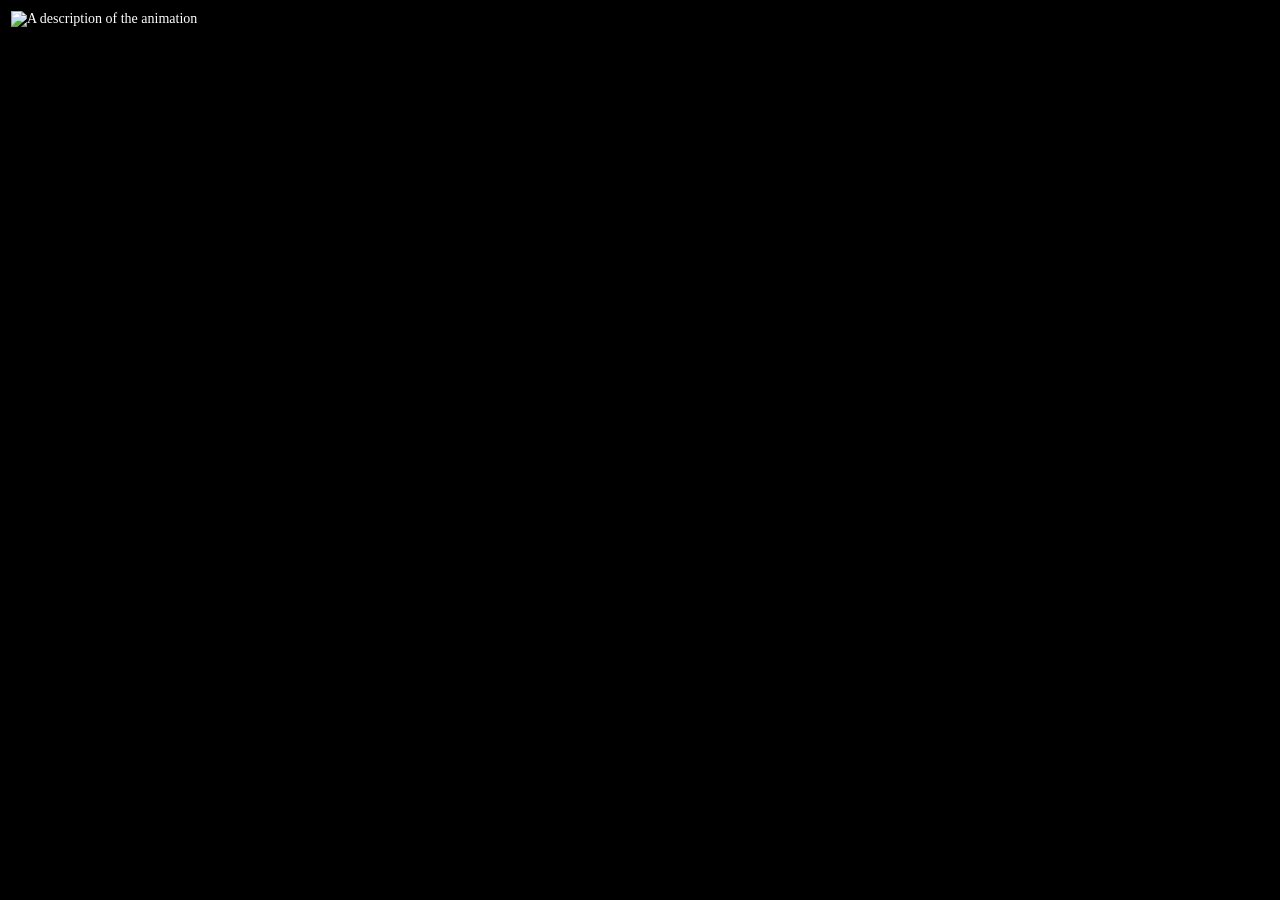
==== index.html @ 7f23ce85 "initial" ====
<!DOCTYPE html>
<html>
<head>
	<meta charset="UTF-8">
	<meta name="viewport" content="width=device-width, initial-scale=1.0">
    <title>m4lwhere's palace</title>
    <link rel="stylesheet" href="style.css">
    <meta name="author" content="m4lwhere">	
</head>
<body>
<div id="container">
	<table>
		<tbody>
			<tr>
				<td id="main">
					<div id="terminal>">
					

<img src="/assets/images/Youareanidiot_virus.gif" alt="A description of the animation" />

<script src="script.js"></script>
</body>
</html>
---- style.css ----
@font-face {
  font-family: 'vt323';
  src: url('assets/fonts/VT323-Regular.ttf') format('truetype');
}

@font-face {
  font-family: 'press-start-2p';
  src: url('assets/fonts/PressStart2P-Regular.ttf') format('truetype');
}

@font-face {
  font-family: 'pixel-nes';
  src: url('assets/fonts/Pixel-NES.otf') format('opentype');
}

@font-face {
  font-family: 'matrix';
  src: url('assets/fonts/matrix-code.ttf') format('truetype');
}

html {
    margin: 0;
    background: black;
    color: white;
    font-family: vt323;
    font-size: 14px;
}

#left {
	width: 675px; 
	
}

#right {
	width: 350px;
	
}

#terminal {
	font-family: vt323;
	font-size: 14px;
	padding: 10px;
	border: 2px solid white;
	margin: 5px;
}

#achievements {
	font-family: press-start-2p;
	font-size: 25px;
}

#badges {
	padding: 10px;
	border: 2px solid white;
	margin: 5px;
}

#matrix {
    height: 200px;
    padding: 10px;
    border: 2px solid white;
    margin: 5px;
    overflow: hidden;
}

#matrix-canvas {
    width: 100%;
    height: 100%;
    display: block;
}

#links {
	padding: 10px;
	border: 2px solid white;
	margin: 5px;
	font-size: 15px;
}

#link {
	font-family: press-start-2p;
	font-size: 15px;
	text-align: center;
}

#chaos {
	padding: 10px;
	border: 2px solid white;
	margin: 5px;
}

#artifacts {
	font-family: press-start-2p;
	font-size: 15px;
	text-align: center;
}

#chaos img {
	display: block;
	margin: auto;
}
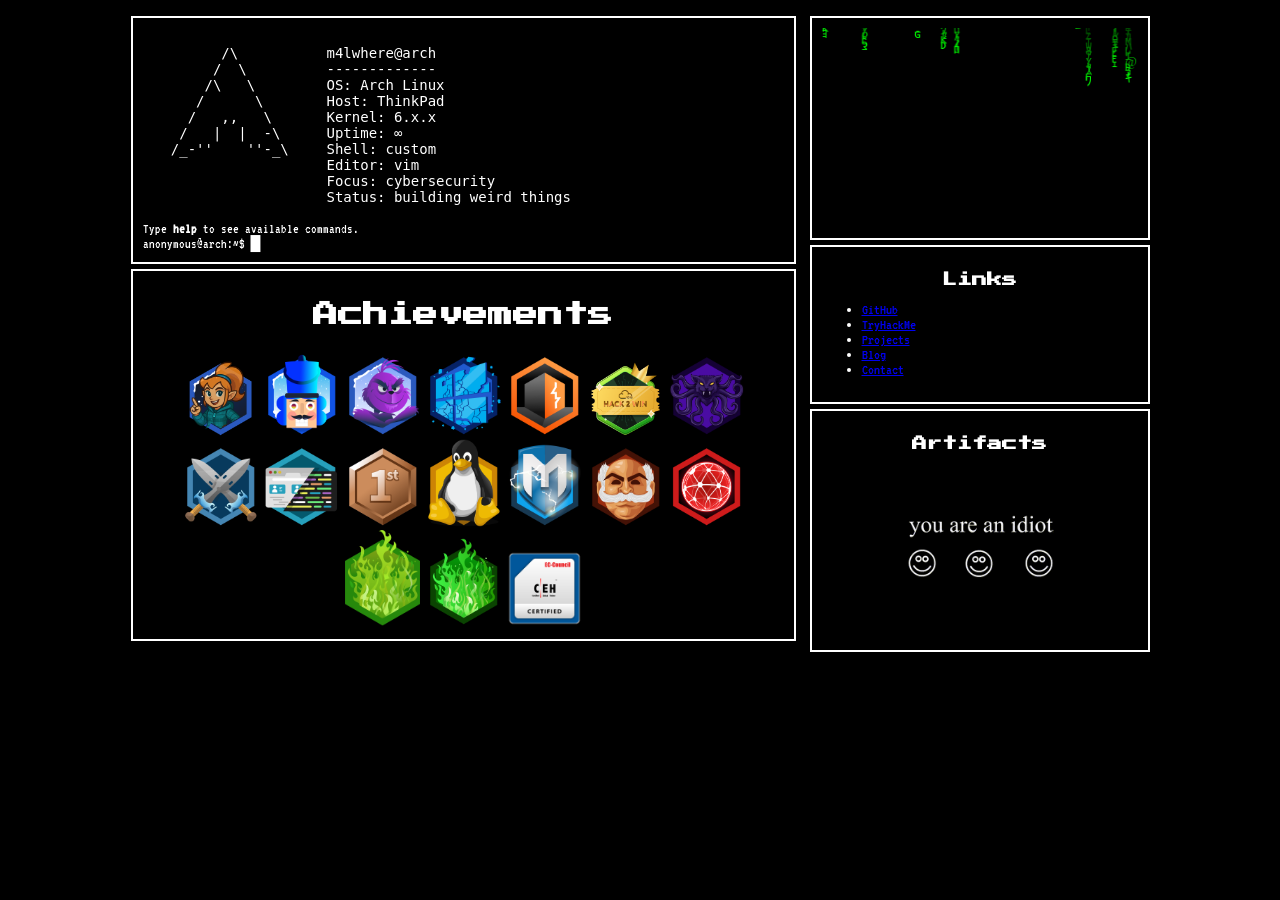
==== commit 185259e0: "test to index" ====
--- a/index.html
+++ b/index.html
@@ -1,23 +1,119 @@
 <!DOCTYPE html>
-<html>
+<html lang="en">
 <head>
-	<meta charset="UTF-8">
-	<meta name="viewport" content="width=device-width, initial-scale=1.0">
+    <meta charset="UTF-8">
     <title>m4lwhere's palace</title>
     <link rel="stylesheet" href="style.css">
-    <meta name="author" content="m4lwhere">	
 </head>
+
 <body>
-<div id="container">
-	<table>
-		<tbody>
-			<tr>
-				<td id="main">
-					<div id="terminal>">
-					
+    <table align="center">
+        <tr>
+            <td id="left" valign="top">
+                <div id="terminal">
+                    <div id="boot-sequence">
+                        <!-- Arch login animation happens here -->
+                    </div>
+                    <div id="fastfetch">
+                        <table border="0">
+                                <!-- ASCII LOGO COLUMN -->
+                                <td valign="top">
+                   <pre>
+         /\
+        /  \
+       /\   \
+      /      \
+     /   ,,   \
+    /   |  |  -\
+   /_-''    ''-_\
+                    </pre>
+                                </td>
+                                <td valign="top">
+<pre>
+ m4lwhere@arch
+ -------------
+ OS: Arch Linux
+ Host: ThinkPad
+ Kernel: 6.x.x
+ Uptime: ∞
+ Shell: custom
+ Editor: vim
+ Focus: cybersecurity
+ Status: building weird things
+</pre>
+                                </td>
+                            </tr>
+                        </table>
+                    </div>
+                    <div id="prompt">
+                        <div id="command-output">
+                            Type <b>help</b> to see available commands.
+                        </div>
 
-<img src="/assets/images/Youareanidiot_virus.gif" alt="A description of the animation" />
+                        <div id="command-line">
+                            anonymous@arch:~$ █
+                        </div>
+                    </div>
+                </div>
+                <div id="badges" align="center">
+                    <h2 id="achievements">Achievements</h2>
+                    <img src="assets/images/advent-of-cyber-2025.png" alt="" width=75px height="auto">
+                    <img src="assets/images/adventofcyber5.png" alt="" width=75px height="auto">
+                    <img src="assets/images/aoc5.png" alt="" width=75px height="auto">
+                    <img src="assets/images/blue.png" alt="" width=75px height="auto">
+                    <img src="assets/images/burpsuite.png" alt="" width=75px height="auto">
+                    <img src="assets/images/hack2win.png" alt="" width=75px height="auto">
+                    <img src="assets/images/hashcracker.png" alt="" width=75px height="auto">
+                    <img src="assets/images/introtooffensivesecurity.png" alt="" width=75px height="auto">
+                    <img src="assets/images/introtowebsecurity.png" alt="" width=75px height="auto">
+                    <img src="assets/images/league-bronze.png" alt="" width=75px height="auto">
+                    <img src="assets/images/linux.png" alt="" width=75px height="auto">
+                    <img src="assets/images/metasploit.png" alt="" width=75px height="auto">
+                    <img src="assets/images/mrrobot.png" alt="" width=75px height="auto">
+                    <img src="assets/images/networkfundamentals.png" alt="" width=75px height="auto">
+                    <img src="assets/images/streak3.png" alt="" width=75px height="auto">
+                    <img src="assets/images/streak7.png" alt="" width=75px height="auto">                    
+                    <img src="assets/images/ceh.png" alt="" width=75px height="auto">
+                    <!--img src="assets/images/github-stats.png" alt=""-->
+                    <!--img src="assets/images/visitor-counter.gif" alt=""-->
+                </div>
+            </td>
+            <td id="right" width="225px" valign="top">
 
-<script src="script.js"></script>
+                <!-- MATRIX BLOCK -->
+                <div id="matrix">
+                    <canvas id="matrix-canvas"></canvas>
+                    <script src="matrix.js"></script>
+                </div>
+                <!-- LINKS BLOCK -->
+                <div id="links">
+                    <h3 id="link">Links</h3>
+                    <ul>
+                        <li><a href="#">GitHub</a></li>
+                        <li><a href="#">TryHackMe</a></li>
+                        <li><a href="#">Projects</a></li>
+                        <li><a href="#">Blog</a></li>
+                        <li><a href="#">Contact</a></li>
+                    </ul>
+                </div>
+
+                <!-- CHAOS / GIF BLOCK -->
+                <div id="chaos">
+                    <h3 id="artifacts">Artifacts</h3>
+
+                    <img src="assets/images/Youareanidiot_virus.gif" alt="You Are An Idiot" width="200" height="auto">
+                    <br><br>
+<!--  -->
+<!--                     <img src="images/88x31-button1.gif" alt="Web Button"> -->
+<!--                     <img src="images/88x31-button2.gif" alt="Web Button"> -->
+<!--                     <img src="images/88x31-button3.gif" alt="Web Button"> -->
+
+                </div>
+
+            </td>
+
+        </tr>
+    </table>
+
 </body>
 </html>
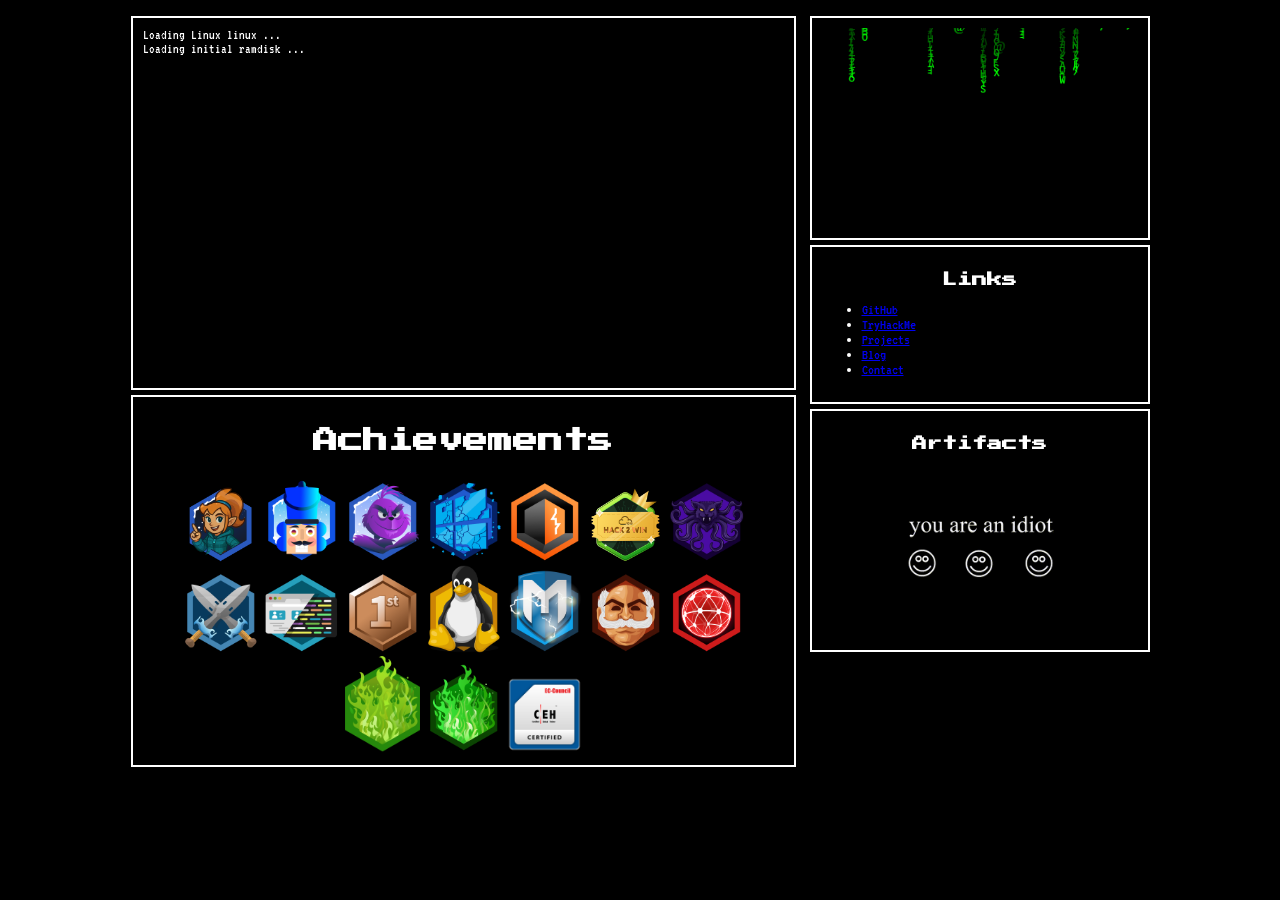
==== commit 924ffa22: "started working on the terminal" ====
--- a/index.html
+++ b/index.html
@@ -114,6 +114,6 @@
 
         </tr>
     </table>
-
+<script src="boot.js"></script>
 </body>
 </html>
--- a/style.css
+++ b/style.css
@@ -42,6 +42,13 @@
 	padding: 10px;
 	border: 2px solid white;
 	margin: 5px;
+	height: 350px;
+	overflow-y: auto; 
+}
+
+#fastfetch,
+#prompt {
+    display: none;
 }
 
 #achievements {
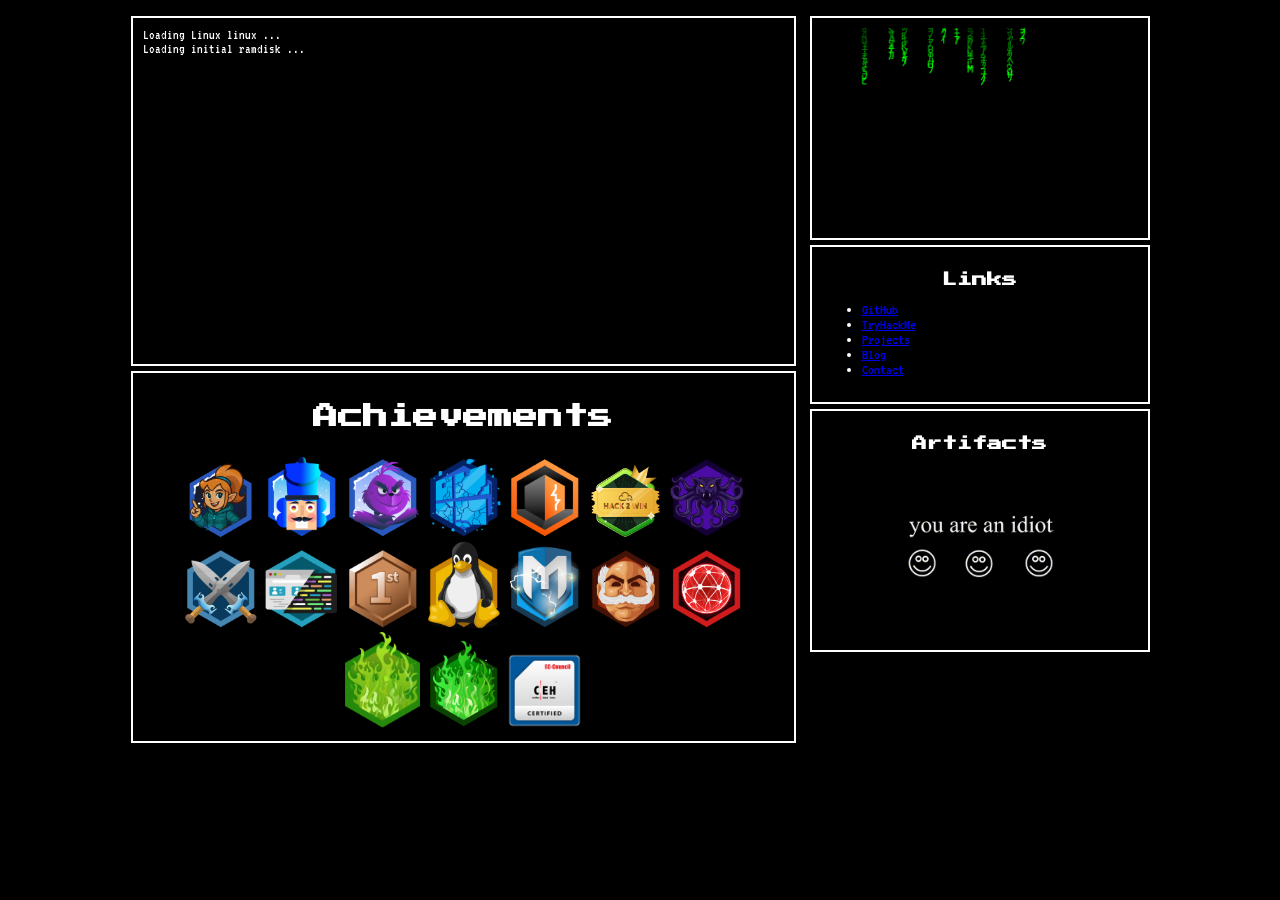
==== commit 20459175: "testing terminal" ====
--- a/index.html
+++ b/index.html
@@ -114,6 +114,6 @@
 
         </tr>
     </table>
-<script src="boot.js"></script>
+<script src="script.js"></script>
 </body>
 </html>
--- a/style.css
+++ b/style.css
@@ -44,11 +44,21 @@
 	margin: 5px;
 	height: 350px;
 	overflow-y: auto; 
+    box-sizing: border-box;
+}
+
+#terminal pre {
+    margin: 0;
+    line-height: 1.2;
 }
 
 #fastfetch,
 #prompt {
     display: none;
+}
+
+#fastfetch table {
+    border-collapse: collapse;
 }
 
 #achievements {
